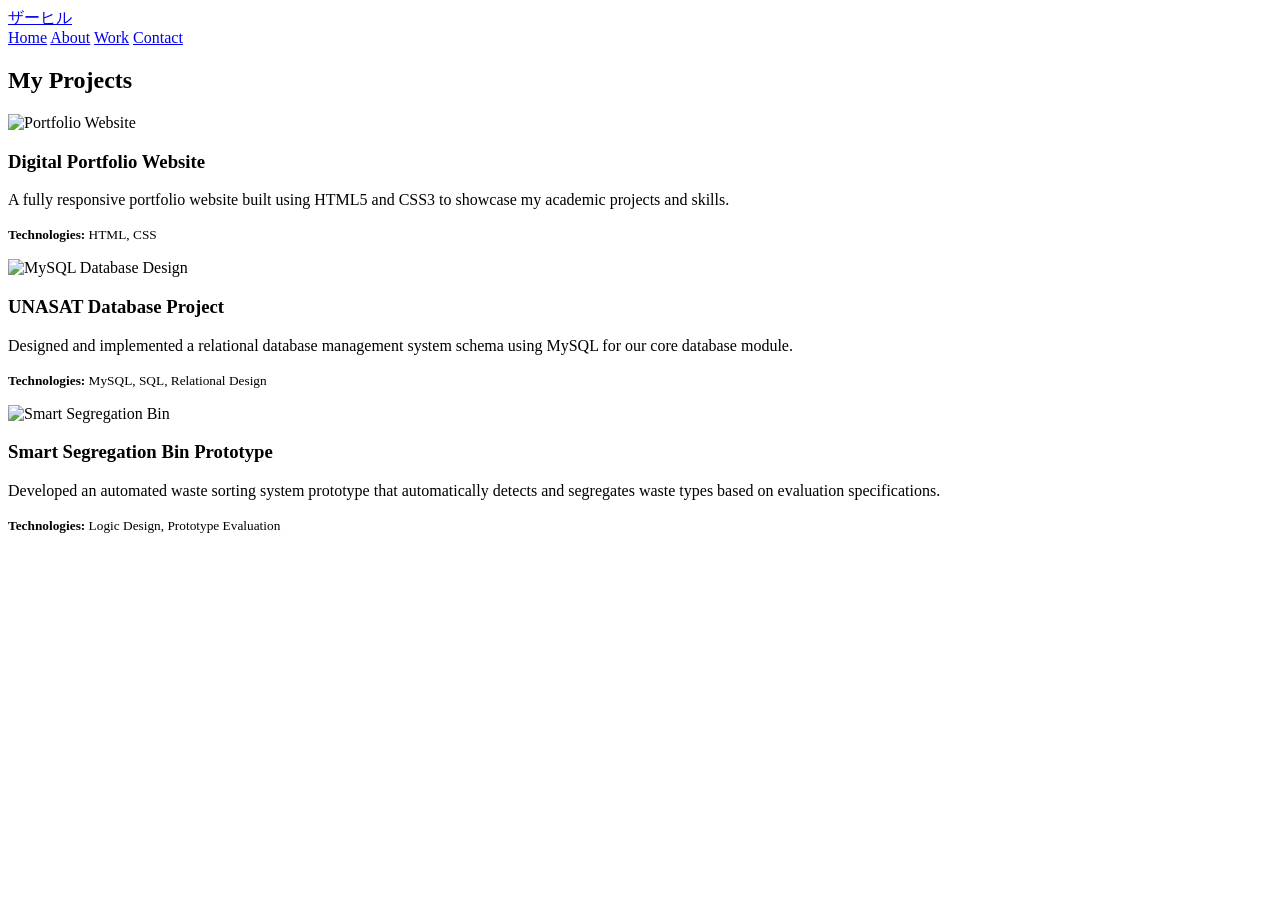
==== work.html @ 960b3a5a "Add files via upload" ====
<!DOCTYPE html>
<html lang="en">
<head>
    <meta charset="UTF-8">
    <meta name="viewport" content="width=device-width, initial-scale=1.0">
    <title>My Work</title>

    <link rel="stylesheet" href="https://cdnjs.cloudflare.com/ajax/libs/font-awesome/6.5.0/css/all.min.css">

    <link rel="stylesheet" href="css/main.css">
    <link rel="stylesheet" href="css/work.css">
</head>

<body>

<header>
    <a href="index.html" class="logo" title="Zaahir">ザーヒル</a>
    <nav>
        <a href="index.html">Home</a>
        <a href="about.html">About</a>
        <a href="work.html" class="active">Work</a>
        <a href="contact.html">Contact</a>
    </nav>
</header>

<section class="work">

    <h2>My Projects</h2>

    <div class="projects-container">

        <div class="project-card">
            <img src="img/project/portfolio-preview.png" alt="Portfolio Website">
            <h3>Digital Portfolio Website</h3>
            <p>
                A fully responsive portfolio website built using HTML5 and CSS3 to showcase my academic projects and skills.
            </p>
            <p><small><strong>Technologies:</strong> HTML, CSS</small></p>
        </div>

        <div class="project-card">
            <img src="img/project/mysql-schema.png" alt="MySQL Database Design">
            <h3>UNASAT Database Project</h3>
            <p>
                Designed and implemented a relational database management system schema using MySQL for our core database module.
            </p>
            <p><small><strong>Technologies:</strong> MySQL, SQL, Relational Design</small></p>
        </div>

        <div class="project-card">
            <img src="img/project/medicijn-final.jpg" alt="Smart Segregation Bin">
            <h3>Smart Segregation Bin Prototype</h3>
            <p>
                Developed an automated waste sorting system prototype that automatically detects and segregates waste types based on evaluation specifications.
            </p>
            <p><small><strong>Technologies:</strong> Logic Design, Prototype Evaluation</small></p>
        </div>

    </div>

</section>

</body>
</html>
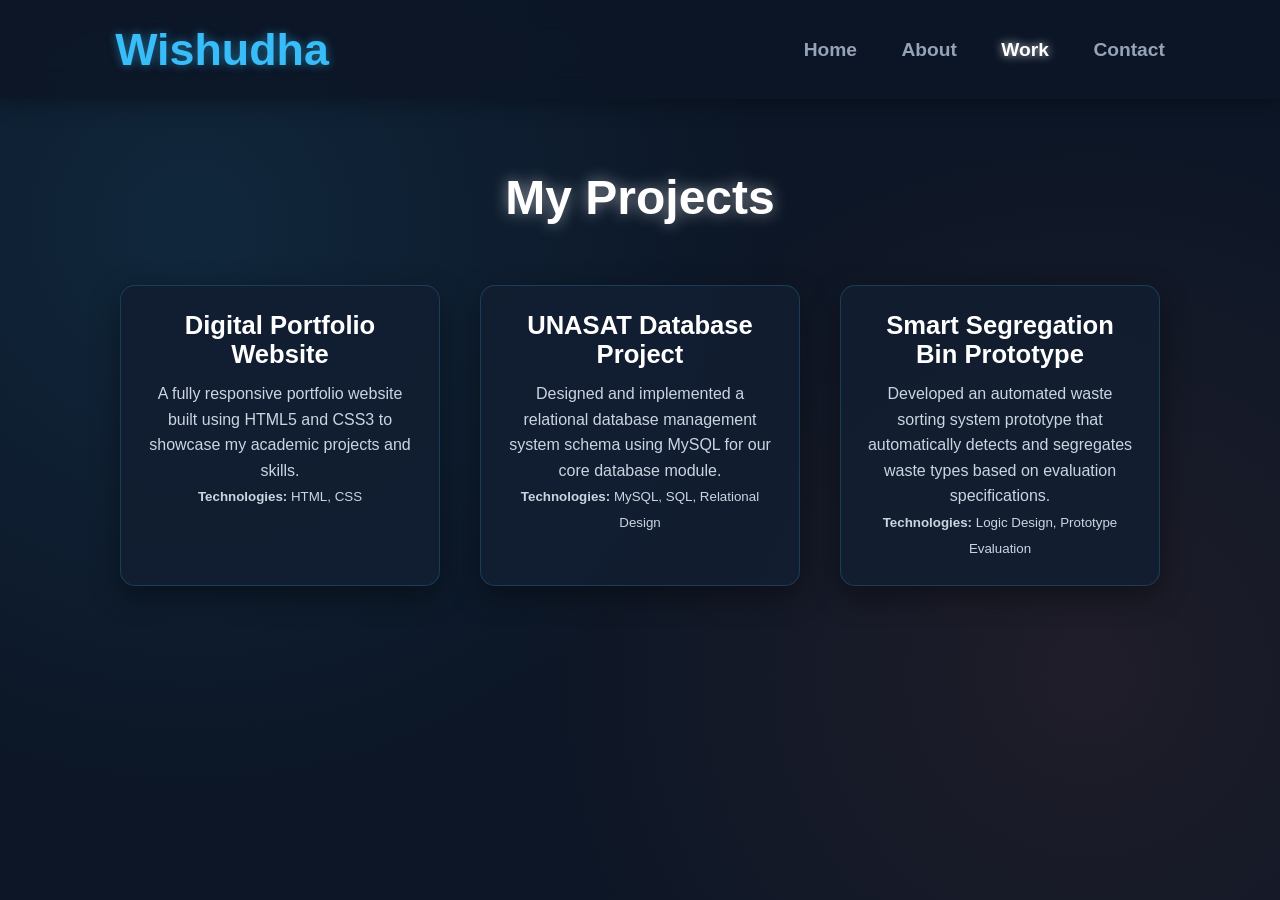
==== commit ee6d9de3: "Update work.html" ====
--- a/work.html
+++ b/work.html
@@ -14,7 +14,7 @@
 <body>
 
 <header>
-    <a href="index.html" class="logo" title="Zaahir">ザーヒル</a>
+    <a href="index.html" class="logo" title="Wishudha">Wishudha</a>
     <nav>
         <a href="index.html">Home</a>
         <a href="about.html">About</a>
@@ -30,7 +30,7 @@
     <div class="projects-container">
 
         <div class="project-card">
-            <img src="img/project/portfolio-preview.png" alt="Portfolio Website">
+            <img src="img/readme.txt" alt="Portfolio Website" style="display:none;">
             <h3>Digital Portfolio Website</h3>
             <p>
                 A fully responsive portfolio website built using HTML5 and CSS3 to showcase my academic projects and skills.
@@ -39,7 +39,7 @@
         </div>
 
         <div class="project-card">
-            <img src="img/project/mysql-schema.png" alt="MySQL Database Design">
+            <img src="img/readme.txt" alt="MySQL Database Design" style="display:none;">
             <h3>UNASAT Database Project</h3>
             <p>
                 Designed and implemented a relational database management system schema using MySQL for our core database module.
@@ -48,7 +48,7 @@
         </div>
 
         <div class="project-card">
-            <img src="img/project/medicijn-final.jpg" alt="Smart Segregation Bin">
+            <img src="img/readme.txt" alt="Smart Segregation Bin" style="display:none;">
             <h3>Smart Segregation Bin Prototype</h3>
             <p>
                 Developed an automated waste sorting system prototype that automatically detects and segregates waste types based on evaluation specifications.
@@ -61,4 +61,4 @@
 </section>
 
 </body>
-</html>+</html>
--- a/css/main.css
+++ b/css/main.css
@@ -0,0 +1,257 @@
+@import url('https://fonts.googleapis.com/css2?family=Roboto:wght@400;700&display=swap');
+
+*{
+    margin: 0;
+    padding: 0;
+    box-sizing: border-box;
+    text-decoration: none;
+    outline: none;
+    font-family: 'Roboto', sans-serif;
+}
+
+html{
+    scroll-behavior: smooth;
+}
+
+body {
+    width: 100%;
+    min-height: 100vh;
+    /* Sophisticated Donkerblauwe Basis */
+    background-color: #0c1626; 
+    color: white;
+    /* Subtiele glow-effecten op de achtergrond */
+    background-image: 
+        radial-gradient(circle at 15% 25%, rgba(56, 189, 248, 0.1) 0%, transparent 45%),
+        radial-gradient(circle at 85% 75%, rgba(139, 69, 55, 0.15) 0%, transparent 45%);
+    background-attachment: fixed;
+    overflow-x: hidden;
+}
+
+/* HEADER */
+header{
+    position: fixed;
+    top: 0;
+    left: 0;
+    width: 100%;
+    padding: 1.5rem 9%;
+    display: flex;
+    justify-content: space-between;
+    align-items: center;
+    background: rgba(12, 22, 38, 0.85); /* Halftransparante donkere header */
+    backdrop-filter: blur(15px); /* Meer blur voor professionele look */
+    z-index: 100;
+    box-shadow: 0 5px 20px rgba(0, 0, 0, 0.3);
+}
+
+/* LOGO - Met subtiele blauwe glow */
+.logo{
+    font-size: 2.8rem;
+    font-weight: 800;
+    color: #38bdf8; /* Een verfrissend lichtblauw */
+    transition: 0.3s;
+    text-shadow: 0 0 10px rgba(56, 189, 248, 0.5);
+}
+
+.logo .translation {
+    font-size: 0.55em;
+    opacity: 0.8;
+    display: block;
+    color: #94a3b8;
+}
+
+.logo:hover{
+    transform: translateY(-3px) scale(1.02);
+    text-shadow: 0 0 20px rgba(56, 189, 248, 0.8);
+}
+
+/* NAV */
+nav a{
+    font-size: 1.2rem;
+    color: #94a3b8;
+    margin-left: 2.5rem;
+    font-weight: bold;
+    transition: 0.3s;
+}
+
+nav a:hover,
+nav a.active{
+    color: white;
+    text-shadow: 0 0 10px rgba(255, 255, 255, 0.8);
+}
+
+/* SECTION */
+section{
+    padding: 170px 9%;
+}
+
+/* HOME */
+.home{
+    display: flex;
+    justify-content: center;
+    align-items: center;
+    gap: 6rem;
+    min-height: 100vh;
+    background: linear-gradient(135deg, rgba(12, 22, 38, 0.9) 0%, rgba(12, 22, 38, 0.9) 60%, rgba(56, 189, 248, 0.1) 100%);
+}
+
+/* IMAGE - De Anime Profielfoto met blauwe glow */
+.home-img img{
+    width: 330px;
+    height: 330px;
+    object-fit: cover;
+    border-radius: 50%;
+    border: 5px solid rgba(56, 189, 248, 0.4);
+    box-shadow: 0 0 30px rgba(56, 189, 248, 0.4);
+    transition: 0.4s ease;
+}
+
+.home-img img:hover{
+    transform: scale(1.03) translateY(-5px);
+    box-shadow: 0 0 50px rgba(56, 189, 248, 0.8);
+    border-color: rgba(56, 189, 248, 0.7);
+}
+
+/* CONTENT */
+.home-content h1{
+    font-size: 4.5rem;
+    color: white;
+    text-shadow: 0 0 15px rgba(255, 255, 255, 0.6);
+}
+
+.home-content h3{
+    font-size: 2.2rem;
+    margin: 15px 0;
+    color: #94a3b8;
+}
+
+.home-content p{
+    margin-bottom: 25px;
+    font-size: 1.15rem;
+    line-height: 1.8;
+    color: #cbd5e1;
+}
+
+span{
+    color: #38bdf8; /* Lichtblauw als accentkleur */
+    text-shadow: 0 0 10px rgba(56, 189, 248, 0.4);
+}
+
+/* BUTTON */
+.btn{
+    background: linear-gradient(45deg, #38bdf8, #2a94bf);
+    color: #0c1626; /* Donkerblauwe tekst op lichte knop */
+    padding: 14px 30px;
+    border-radius: 30px; /* Meer afgerond */
+    display: inline-block;
+    font-weight: bold;
+    font-size: 1.1rem;
+    transition: 0.3s;
+    box-shadow: 0 0 15px rgba(56, 189, 248, 0.5);
+    text-shadow: none; /* Geen glow op tekst */
+}
+
+.btn:hover{
+    transform: translateY(-5px) scale(1.03);
+    box-shadow: 0 0 35px rgba(56, 189, 248, 0.9),
+                0 0 70px rgba(56, 189, 248, 0.6);
+}
+
+/* SOCIAL ICONS */
+.social-icons{
+    margin: 25px 0;
+}
+
+.social-icons a{
+    display: inline-flex;
+    justify-content: center;
+    align-items: center;
+    width: 55px;
+    height: 55px;
+    border: 2px solid rgba(56, 189, 248, 0.5);
+    border-radius: 50%;
+    margin-right: 15px;
+    font-size: 22px;
+    transition: 0.3s ease;
+    color: #cbd5e1;
+    background: rgba(56, 189, 248, 0.05);
+}
+
+.social-icons a:hover{
+    background: #38bdf8;
+    color: #0c1626;
+    transform: scale(1.1) translateY(-3px);
+    box-shadow: 0 0 25px rgba(56, 189, 248, 0.8);
+    border-color: #38bdf8;
+}
+
+img{
+    max-width: 100%;
+    height: auto;
+}
+
+/* MOBILE - Verbeteringen voor mobiel */
+@media (max-width: 992px) {
+    header {
+        padding: 1rem 5%;
+    }
+    nav a {
+        margin-left: 1.5rem;
+        font-size: 1.1rem;
+    }
+}
+
+@media (max-width: 768px){
+    nav{
+        position: absolute;
+        top: 80px;
+        right: 0;
+        background: rgba(12, 22, 38, 0.95);
+        backdrop-filter: blur(10px);
+        width: 100%;
+        text-align: center;
+        padding: 30px 0;
+        box-shadow: 0 10px 30px rgba(0, 0, 0, 0.5);
+    }
+
+    nav a{
+        display: block;
+        margin: 20px 0;
+        font-size: 1.3rem;
+        margin-left: 0;
+    }
+
+    .home{
+        flex-direction: column-reverse; /* Om de foto eerst te laten zien */
+        text-align: center;
+        gap: 3rem;
+        padding: 140px 5% 60px;
+    }
+
+    .home-img img{
+        width: 250px;
+        height: 250px;
+    }
+
+    .home-content h1{
+        font-size: 3rem;
+    }
+
+    .home-content h3{
+        font-size: 1.8rem;
+    }
+
+    .home-content p{
+        font-size: 1.05rem;
+    }
+
+    .social-icons a{
+        width: 48px;
+        height: 48px;
+        font-size: 20px;
+    }
+
+    .btn{
+        width: 100%;
+        text-align: center;
+    }
+}
--- a/css/work.css
+++ b/css/work.css
@@ -0,0 +1,61 @@
+.work h2{
+    text-align: center;
+    font-size: 3rem;
+    margin-bottom: 60px;
+    color: white;
+    text-shadow: 0 0 15px rgba(255, 255, 255, 0.5);
+}
+
+.projects-container{
+    display: flex;
+    justify-content: center;
+    gap: 40px;
+    flex-wrap: wrap;
+    margin-top: 40px;
+}
+
+.project-card{
+    /* Donkerblauwe dozen */
+    background: rgba(18, 30, 49, 0.9);
+    padding: 25px;
+    border-radius: 15px;
+    width: 320px;
+    min-width: 300px;
+    text-align: center;
+    transition: 0.4s ease;
+    border: 1px solid rgba(56, 189, 248, 0.2);
+    box-shadow: 0 10px 30px rgba(0, 0, 0, 0.4);
+}
+
+.project-card:hover{
+    transform: translateY(-10px);
+    box-shadow: 0 15px 50px rgba(56, 189, 248, 0.5);
+    border-color: rgba(56, 189, 248, 0.6);
+}
+
+.project-card img{
+    width: 100%;
+    height: 180px; /* Vaste hoogte voor uniformiteit */
+    object-fit: cover;
+    border-radius: 12px;
+    margin-bottom: 20px;
+    border: 2px solid rgba(56, 189, 248, 0.2);
+    transition: 0.3s;
+}
+
+.project-card:hover img {
+    border-color: rgba(56, 189, 248, 0.5);
+    box-shadow: 0 0 20px rgba(56, 189, 248, 0.3);
+}
+
+.project-card h3{
+    margin-bottom: 12px;
+    font-size: 1.6rem;
+    color: white;
+}
+
+.project-card p{
+    color: #cbd5e1;
+    font-size: 1rem;
+    line-height: 1.6;
+}
